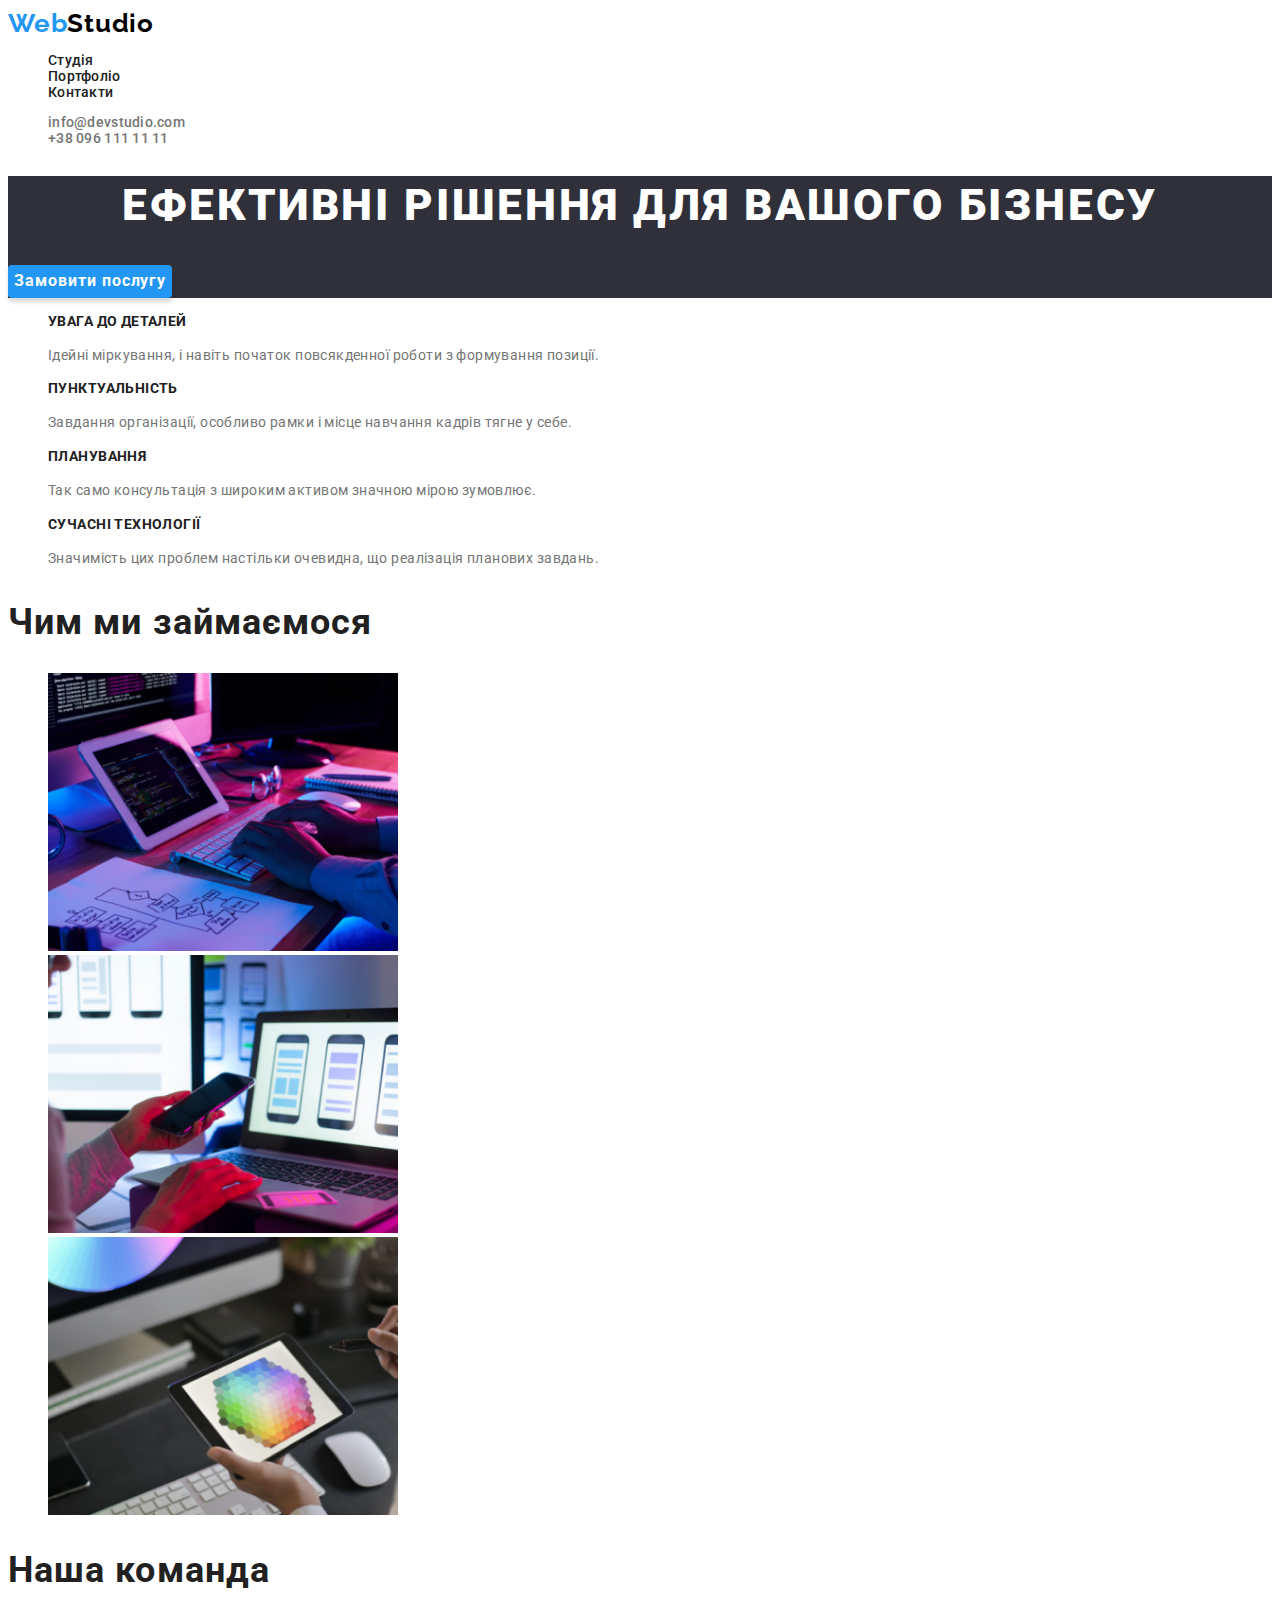
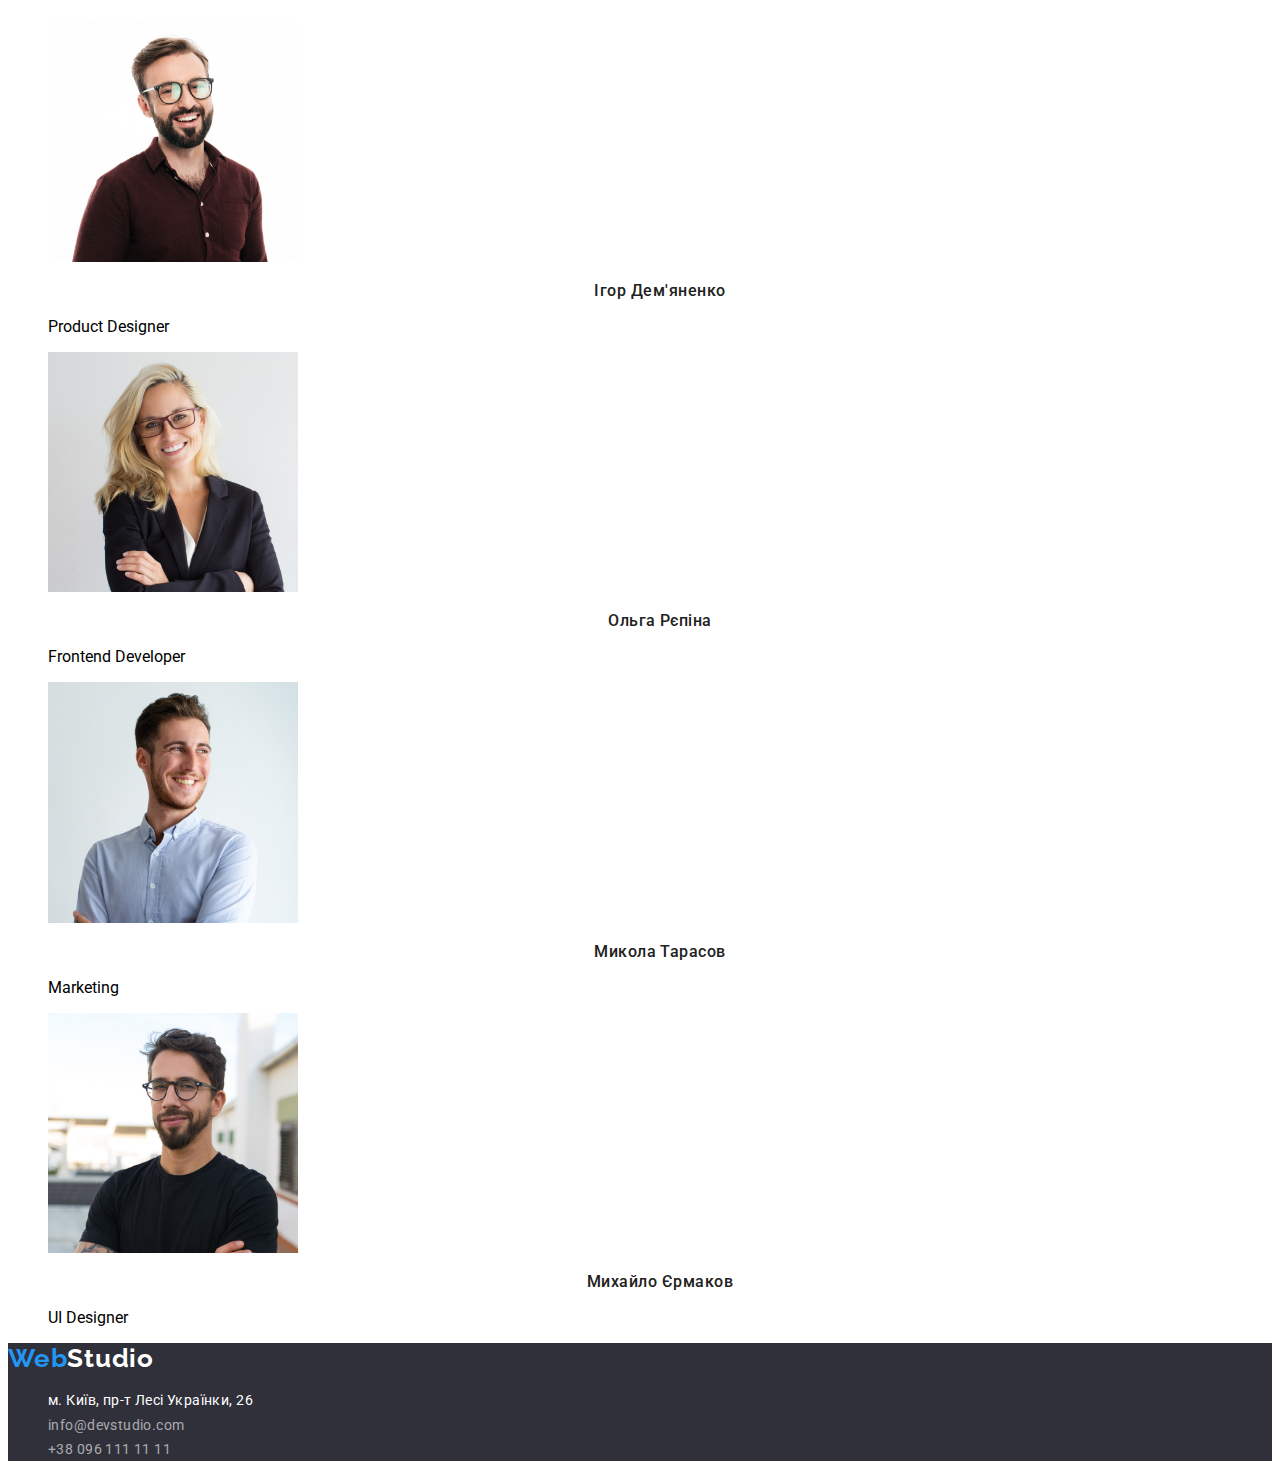
==== index.html @ 88389d33 "Update" ====
<!DOCTYPE html>
<html lang="uk">
  <head>
    <meta charset="UTF-8" />
    <meta http-equiv="X-UA-Compatible" content="IE=edge" />
    <meta name="viewport" content="width=device-width, initial-scale=1.0" />
    <link
      href="https://fonts.googleapis.com/css2?family=Raleway:wght@700&family=Roboto:wght@400;500;700;900&display=swap"
      rel="stylesheet"
    />
    <link rel=“preconnect” href=“<https://fonts.gstatic.com>
    <link rel="stylesheet" href="./css/styles.css" />
    <title>Web Studio</title>
  </head>
  <body>
    <header>
      <nav class="navigation">
        <a class="logo" href="">Web<span class="logo-black">Studio</span></a>
        <ul class="list">
          <li><a class="link" href="">Студія</a></li>
          <li><a class="link" href="./portfolio.html">Портфоліо</a></li>
          <li><a class="link" href="">Контакти</a></li>
        </ul>
      </nav>
      <ul class="contacts">
        <li><a class="contacts-link" href="mailto:info@devstudio.com">info@devstudio.com</a></li>
        <li><a class="contacts-link" href="tel:+380961111111">+38 096 111 11 11</a></li>
      </ul>
    </header>
    <main>
      <section class="section">
        <h1 class="header-one">Ефективні рішення для вашого бізнесу</h1>
        <button class="button" type="button">Замовити послугу</button>
      </section>
      <section>
        <h2 class="visually-hidden">Наші підходи</h2>
        <ul class="list">
          <li>
            <h3 class="header-three">УВАГА ДО ДЕТАЛЕЙ</h3>
            <p class="description-text">
              Ідейні міркування, і навіть початок повсякденної роботи з формування позиції.
            </p>
          </li>
          <li>
            <h3 class="header-three">ПУНКТУАЛЬНІСТЬ</h3>
            <p class="description-text">
              Завдання організації, особливо рамки і місце навчання кадрів тягне у себе.
            </p>
          </li>
          <li>
            <h3 class="header-three">ПЛАНУВАННЯ</h3>
            <p class="description-text">
              Так само консультація з широким активом значною мірою зумовлює.
            </p>
          </li>
          <li>
            <h3 class="header-three">СУЧАСНІ ТЕХНОЛОГІЇ</h3>
            <p class="description-text">
              Значимість цих проблем настільки очевидна, що реалізація планових завдань.
            </p>
          </li>
        </ul>
      </section>
      <section>
        <h2 class="header-two">Чим ми займаємося</h2>
        <ul class="list">
          <li><img src="./images/box_one.png" alt="фото робочого процесу 1" width="350" /></li>
          <li><img src="./images/box_two.png" alt="фото робочого процесу 2" width="350" /></li>
          <li><img src="./images/box_three.png" alt="фото робочого процесу 3" width="350" /></li>
        </ul>
      </section>
      <section>
        <h2 class="header-two">Наша команда</h2>
        <ul class="list">
          <li>
            <img src="./images/card_one.jpg" alt="Фото Product Designer" width="250" />
            <h3 class="card-header">Ігор Дем'яненко</h3>
            <p class="card-description">Product Designer</p>
          </li>
          <li>
            <img src="./images/card_two.jpg" alt="Фото Frontend Developer" width="250" />
            <h3 class="card-header">Ольга Рєпіна</h3>
            <p class="card-description">Frontend Developer</p>
          </li>
          <li>
            <img src="./images/card_three.jpg" alt="Фото Marketing" width="250" />
            <h3 class="card-header">Микола Тарасов</h3>
            <p class="card-description">Marketing</p>
          </li>
          <li>
            <img src="./images/card_four.jpg" alt="Фото UI Designer" width="250" />
            <h3 class="card-header">Михайло Єрмаков</h3>
            <p class="card-description">UI Designer</p>
          </li>
        </ul>
      </section>
    </main>
    <footer>
      <a class="logo" href="./index.html">Web<span class="logo-white">Studio</span></a>
      <address class="address">
        <ul class="list">
          <li>
            <a
              class="address-map"
              href="https://goo.gl/maps/N38Mc1hHMzRrdbT57"
              target="_blank"
              rel="noreferrer noopener"
              >м. Київ, пр-т Лесі Українки, 26</a
            >
          </li>
          <li>
            <a class="address-contacts" href="mailto:info@devstudio.com">info@devstudio.com</a>
          </li>
          <li><a class="address-contacts" href="tel:+380961111111">+38 096 111 11 11</a></li>
        </ul>
      </address>
    </footer>
  </body>
</html>
---- css/styles.css ----
body {
  font-family: 'Roboto', sans-serif;
  background: #ffffff;
}

footer {
  background: #2f303a;
}

:root {
  --brand-color: #2196f3;
  --header-color: #212121;
  --description-color: #757575;
}

/*Logo style*/
.logo {
  font-family: 'Raleway', sans-serif;
  font-weight: 700;
  font-size: 26px;
  line-height: 1.19;

  letter-spacing: 0.03em;
  text-decoration: none;
  color: var(--brand-color);
}

.logo-black {
  color: #000000;
}

.logo-white {
  color: #ffffff;
}

/*Site navigation*/
.navigation {
  font-weight: 500;
  font-size: 14px;
  line-height: 1.14;
  letter-spacing: 0.02em;
}

.navigation .link {
  text-decoration: none;
  color: var(--header-color);
}

.navigation .link:hover {
  text-decoration: none;

  color: var(--brand-color);
}

/*Contacts*/
.contacts {
  font-style: normal;
  font-weight: 500;
  font-size: 14px;
  line-height: 1.14;
  letter-spacing: 0.02em;
  list-style: none;
}

.contacts .contacts-link {
  text-decoration: none;

  color: var(--description-color);
}

.contacts .contacts-link:hover {
  text-decoration: none;

  color: var(--brand-color);
}
/*Section*/
.section {
  background: #2f303a;
}

.header-one {
  font-family: inherit;
  font-weight: 900;
  font-size: 44px;
  line-height: 1.36;

  text-align: center;
  letter-spacing: 0.06em;
  text-transform: uppercase;

  color: #ffffff;
}

/*Button*/
.button {
  font-family: 'Roboto';
  font-style: normal;
  font-weight: 700;
  font-size: 16px;
  line-height: 1.88;
  /* identical to box height, or 188% */

  display: flex;
  align-items: center;
  text-align: center;
  letter-spacing: 0.06em;

  color: #ffffff;

  background: #2196f3;
  box-shadow: 0px 4px 4px rgba(0, 0, 0, 0.15);
  border-radius: 4px;
  border-width: 0;
}

.header-two {
  font-weight: 700;
  font-size: 36px;
  line-height: 42px;
  letter-spacing: 0.03em;

  color: var(--header-color);
}

/*Section two*/

.visually-hidden {
  position: absolute;
  white-space: nowrap;
  width: 1px;
  height: 1px;
  overflow: hidden;
  border: 0;
  padding: 0;
  clip: rect(0 0 0 0);
  clip-path: inset(50%);
  margin: -1px;
}

/*Section three*/
.header-three {
  font-weight: 700;
  font-size: 14px;
  line-height: 1.14;
  letter-spacing: 0.03em;
  text-transform: uppercase;

  color: var(--header-color);
}

.description-text {
  font-weight: 400;
  font-size: 14px;
  line-height: 1.71;

  letter-spacing: 0.03em;

  color: var(--description-color);
}

/*Sectoin four*/

.card-header {
  font-weight: 500;
  font-size: 16px;
  line-height: 1.18;

  text-align: center;
  letter-spacing: 0.03em;

  color: var(--header-color);
}

.description-card {
  font-weight: 400;
  font-size: 16px;
  line-height: 1.18;

  text-align: center;
  letter-spacing: 0.03em;

  color: var(--description-color);
}

/*Address*/

.address {
  font-style: normal;
  font-weight: 400;
  font-size: 14px;
  line-height: 1.74;
  letter-spacing: 0.03em;
}

.address-map {
  text-decoration: none;
  color: #ffffff;
}

.address .address-contacts {
  color: rgba(255, 255, 255, 0.6);
  text-decoration: none;
}

.address .address-contacts:hover {
  color: var(--brand-color);
}

.list {
  list-style: none;
}

/*Page portfolio*/

.buttons {
  font-family: Roboto;
  font-weight: 500;
  font-style: normal;
  font-size: 14px;
  line-height: 1.62;
  text-align: center;
  letter-spacing: 0.03em;
  color: var(--header-color);

  border-width: 0;
}
.buttons:hover {
  color: #ffffff;
  background: var(--brand-color);
  border-radius: 4px;
}

.portfolio-header {
  font-weight: 700;
  font-size: 18px;
  line-height: 2;
  letter-spacing: 0.06em;

  color: var(--header-color);
}

.portfolio-description {
  font-weight: 400;
  font-size: 16px;
  line-height: 1.88;
  letter-spacing: 0.03em;

  color: var(--description-color);
}
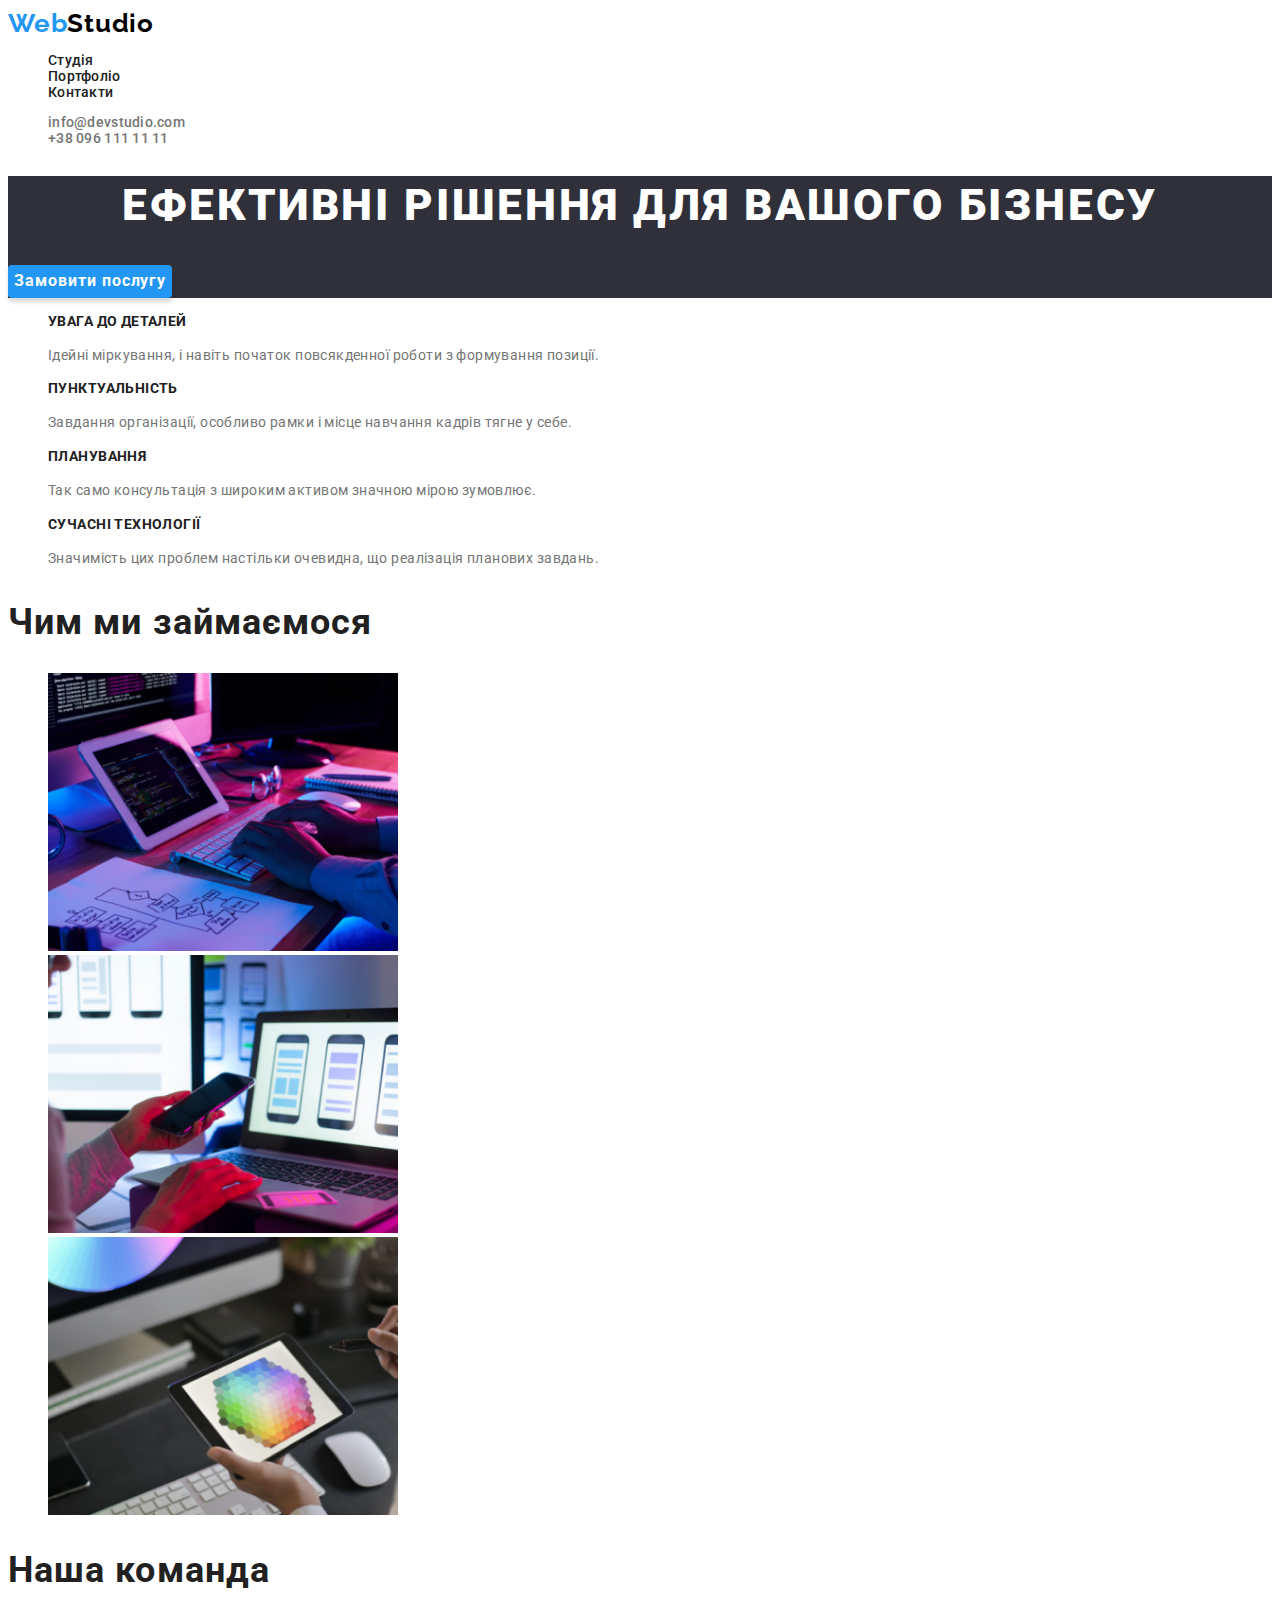
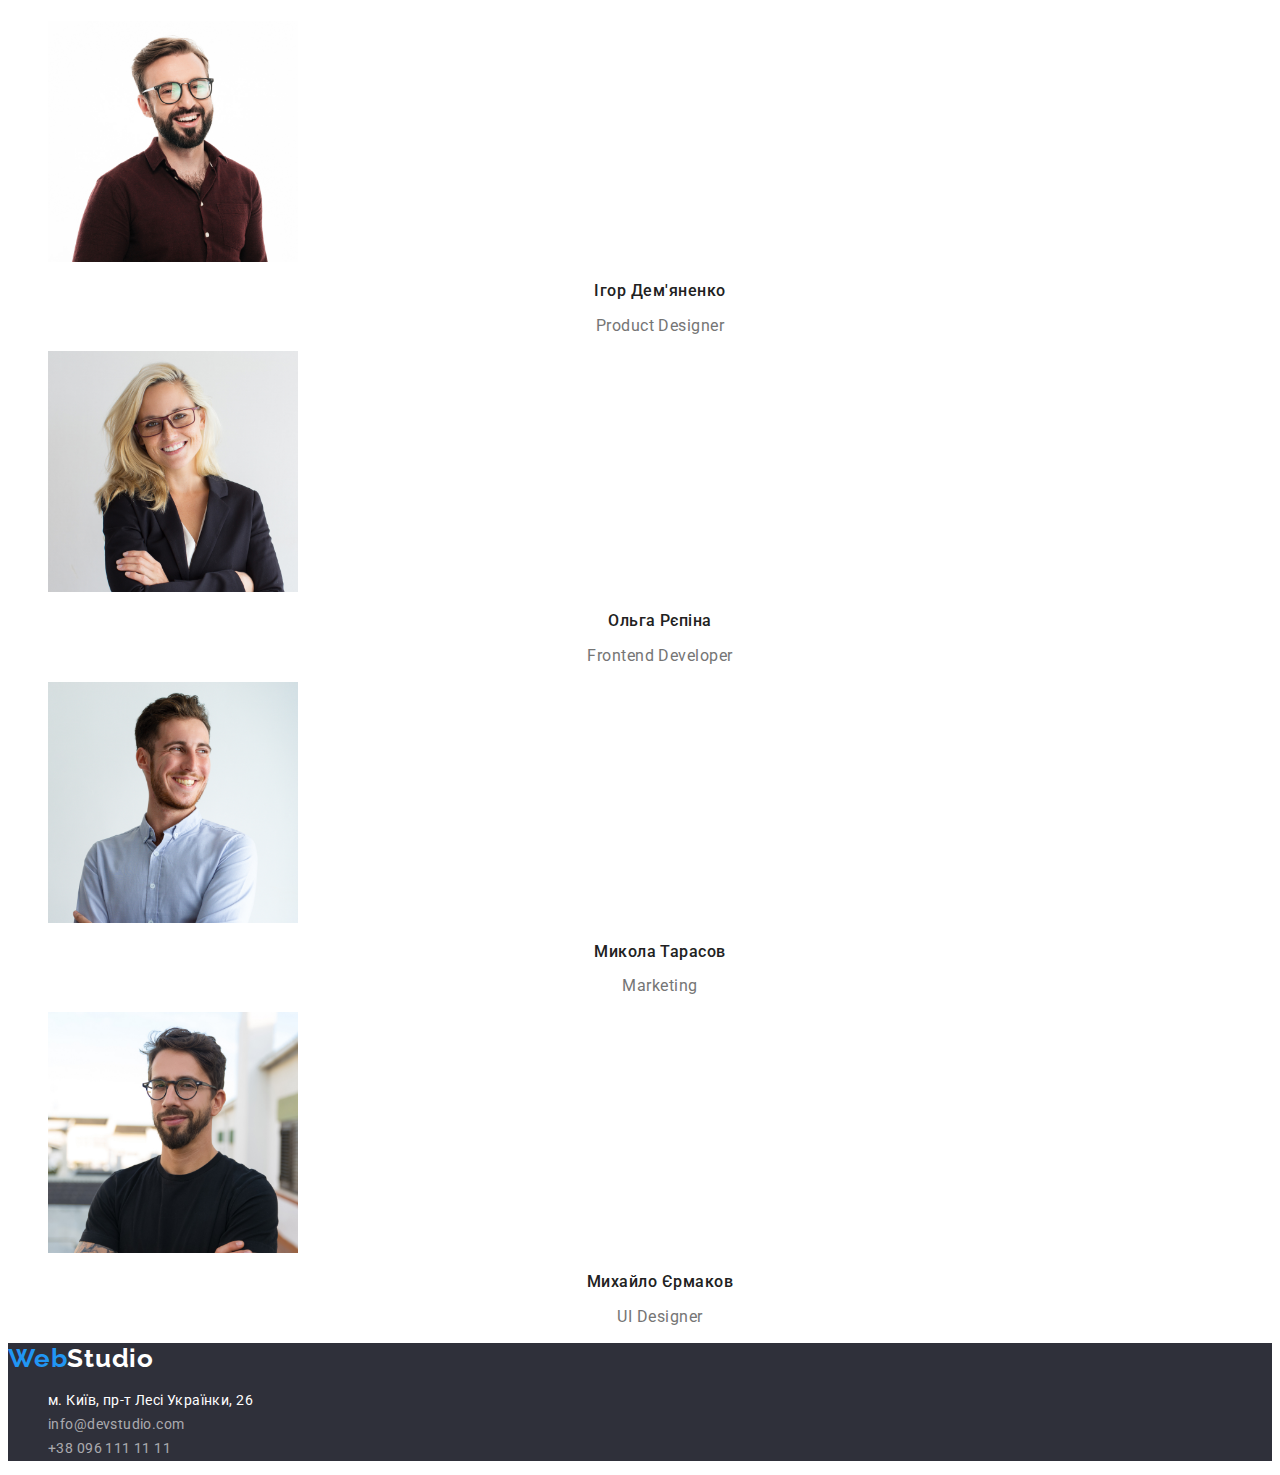
==== commit 29c21386: "Update" ====
--- a/index.html
+++ b/index.html
@@ -8,7 +8,7 @@
       href="https://fonts.googleapis.com/css2?family=Raleway:wght@700&family=Roboto:wght@400;500;700;900&display=swap"
       rel="stylesheet"
     />
-    <link rel=“preconnect” href=“<https://fonts.gstatic.com>
+    <link rel="preconnect" href="https://fonts.gstatic.com" />
     <link rel="stylesheet" href="./css/styles.css" />
     <title>Web Studio</title>
   </head>
--- a/css/styles.css
+++ b/css/styles.css
@@ -11,6 +11,8 @@
   --brand-color: #2196f3;
   --header-color: #212121;
   --description-color: #757575;
+  --white-color: #ffffff;
+  --black-color: #000000;
 }
 
 /*Logo style*/
@@ -26,11 +28,11 @@
 }
 
 .logo-black {
-  color: #000000;
+  color: var(--black-color);
 }
 
 .logo-white {
-  color: #ffffff;
+  color: var(--white-color);
 }
 
 /*Site navigation*/
@@ -40,15 +42,24 @@
   line-height: 1.14;
   letter-spacing: 0.02em;
 }
+.list {
+  list-style: none;
+}
+
+.link {
+  text-decoration: none;
+}
 
 .navigation .link {
-  text-decoration: none;
-  color: var(--header-color);
-}
-
-.navigation .link:hover {
-  text-decoration: none;
-
+  color: var(--header-color);
+}
+
+.navigation .link:hover,
+.navigation .link:focus {
+  color: var(--brand-color);
+}
+
+.navigation .link.current {
   color: var(--brand-color);
 }
 
@@ -68,7 +79,8 @@
   color: var(--description-color);
 }
 
-.contacts .contacts-link:hover {
+.contacts .contacts-link:hover,
+.contacts .contacts-link:focus {
   text-decoration: none;
 
   color: var(--brand-color);
@@ -88,7 +100,7 @@
   letter-spacing: 0.06em;
   text-transform: uppercase;
 
-  color: #ffffff;
+  color: var(--white-color);
 }
 
 /*Button*/
@@ -98,19 +110,20 @@
   font-weight: 700;
   font-size: 16px;
   line-height: 1.88;
-  /* identical to box height, or 188% */
 
   display: flex;
   align-items: center;
   text-align: center;
   letter-spacing: 0.06em;
 
-  color: #ffffff;
+  color: var(--white-color);
 
   background: #2196f3;
   box-shadow: 0px 4px 4px rgba(0, 0, 0, 0.15);
   border-radius: 4px;
   border-width: 0;
+
+  cursor: pointer;
 }
 
 .header-two {
@@ -171,7 +184,7 @@
   color: var(--header-color);
 }
 
-.description-card {
+.card-description {
   font-weight: 400;
   font-size: 16px;
   line-height: 1.18;
@@ -194,7 +207,7 @@
 
 .address-map {
   text-decoration: none;
-  color: #ffffff;
+  color: var(--white-color);
 }
 
 .address .address-contacts {
@@ -202,17 +215,14 @@
   text-decoration: none;
 }
 
-.address .address-contacts:hover {
-  color: var(--brand-color);
-}
-
-.list {
-  list-style: none;
+.address .address-contacts:hover,
+.address .address-contacts:focus {
+  color: var(--brand-color);
 }
 
 /*Page portfolio*/
 
-.buttons {
+.portfolio-buttons {
   font-family: Roboto;
   font-weight: 500;
   font-style: normal;
@@ -223,9 +233,12 @@
   color: var(--header-color);
 
   border-width: 0;
-}
-.buttons:hover {
-  color: #ffffff;
+
+  cursor: pointer;
+}
+.portfolio-buttons:hover,
+.portfolio-buttons:focus {
+  color: var(--white-color);
   background: var(--brand-color);
   border-radius: 4px;
 }
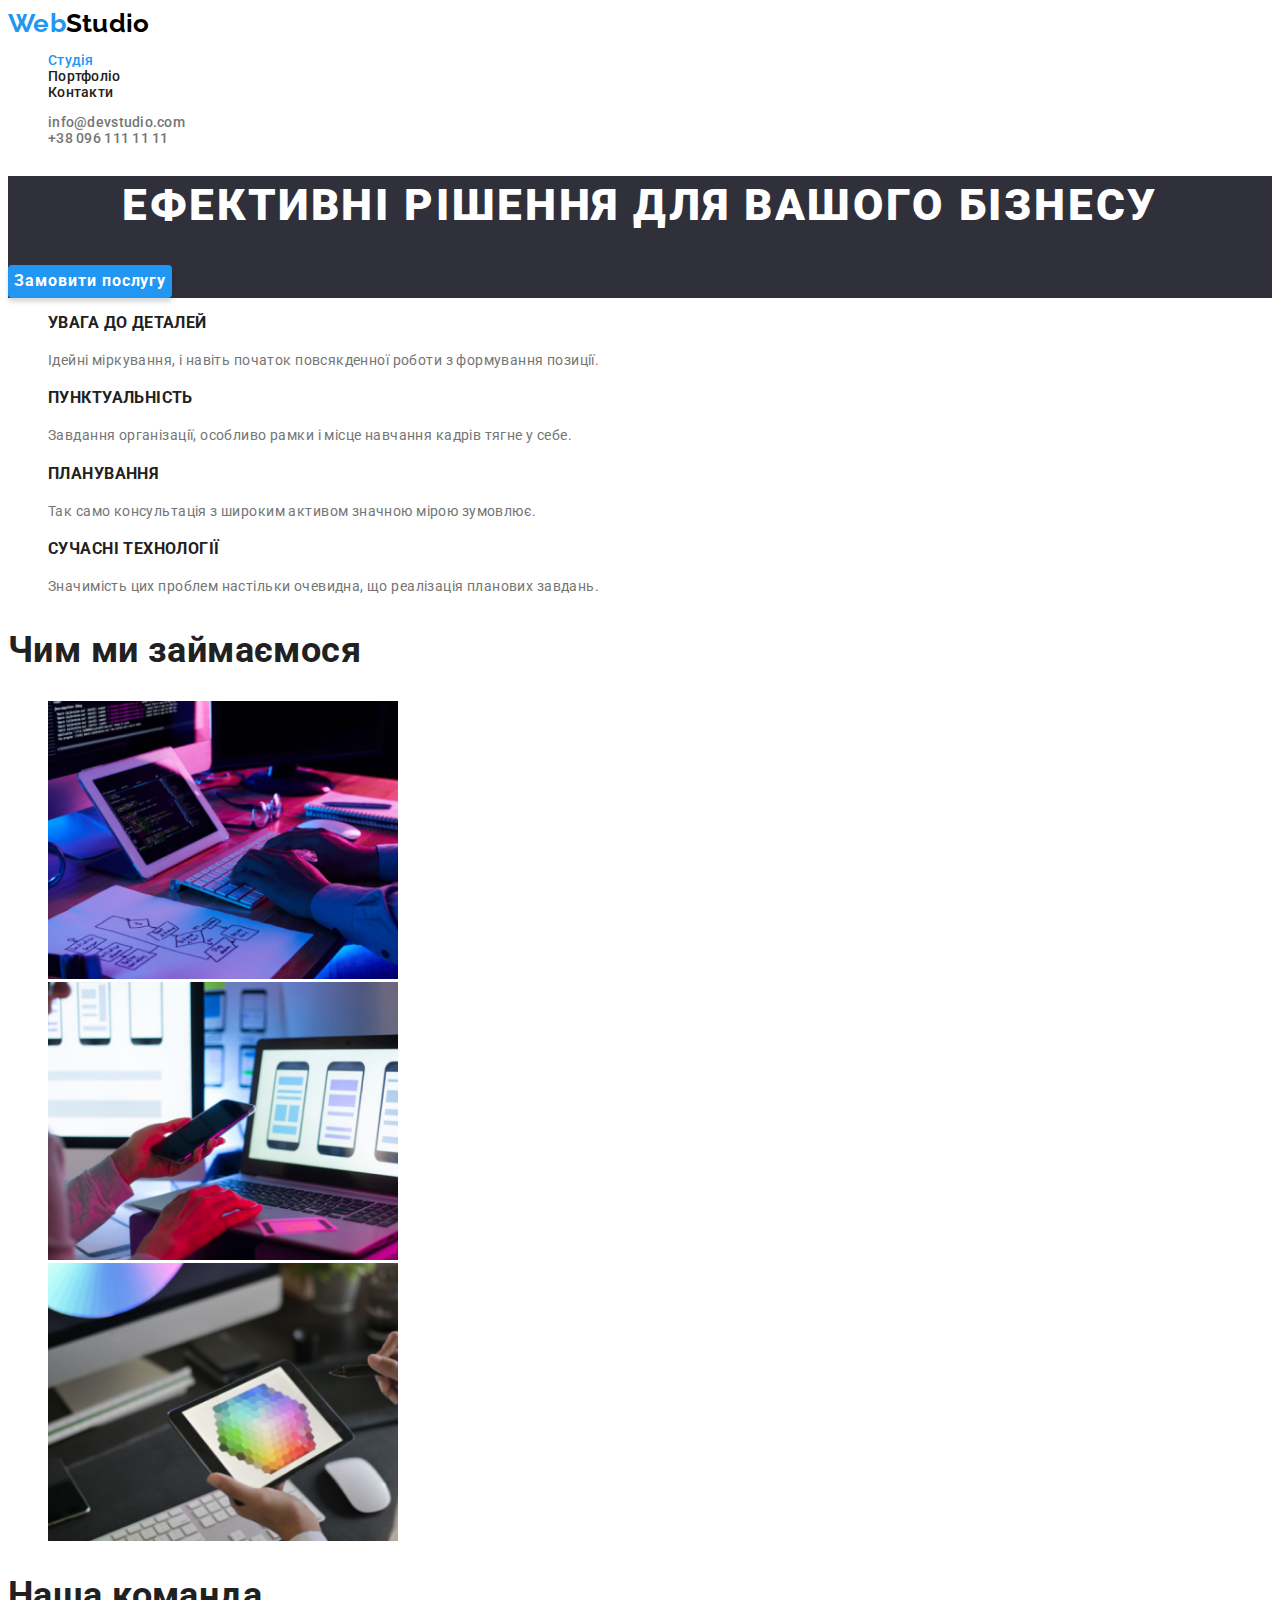
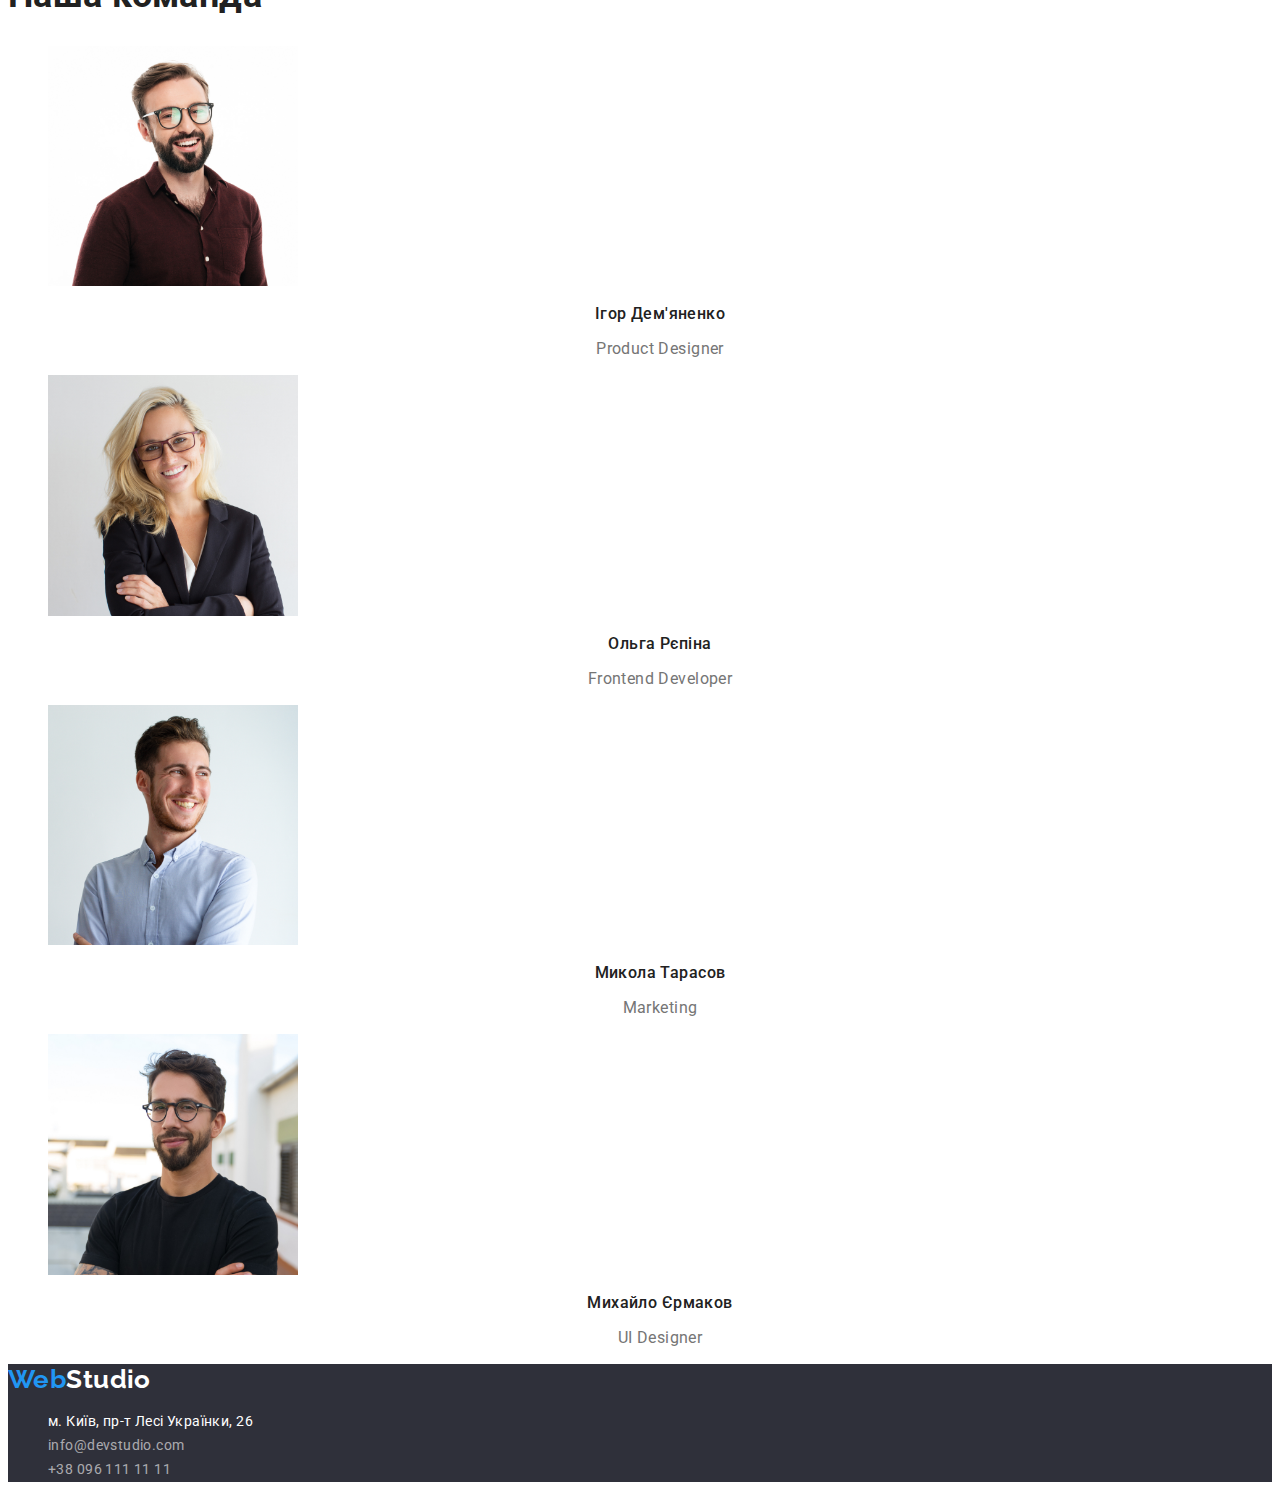
==== commit e3e67f9a: "Update" ====
--- a/index.html
+++ b/index.html
@@ -17,7 +17,7 @@
       <nav class="navigation">
         <a class="logo" href="">Web<span class="logo-black">Studio</span></a>
         <ul class="list">
-          <li><a class="link" href="">Студія</a></li>
+          <li><a class="link current" href="./index.html">Студія</a></li>
           <li><a class="link" href="./portfolio.html">Портфоліо</a></li>
           <li><a class="link" href="">Контакти</a></li>
         </ul>
--- a/css/styles.css
+++ b/css/styles.css
@@ -1,10 +1,13 @@
 body {
   font-family: 'Roboto', sans-serif;
-  background: #ffffff;
+  background: var(--background-body);
+  font-size: 14px;
+  letter-spacing: 0.03em;
+  color: var(--black-color);
 }
 
 footer {
-  background: #2f303a;
+  background: var(--background-dark);
 }
 
 :root {
@@ -13,6 +16,9 @@
   --description-color: #757575;
   --white-color: #ffffff;
   --black-color: #000000;
+  --background-body: #ffffff;
+  --background-dark: #2f303a;
+  --address-color: rgba(255, 255, 255, 0.6);
 }
 
 /*Logo style*/
@@ -22,7 +28,6 @@
   font-size: 26px;
   line-height: 1.19;
 
-  letter-spacing: 0.03em;
   text-decoration: none;
   color: var(--brand-color);
 }
@@ -38,7 +43,6 @@
 /*Site navigation*/
 .navigation {
   font-weight: 500;
-  font-size: 14px;
   line-height: 1.14;
   letter-spacing: 0.02em;
 }
@@ -67,7 +71,6 @@
 .contacts {
   font-style: normal;
   font-weight: 500;
-  font-size: 14px;
   line-height: 1.14;
   letter-spacing: 0.02em;
   list-style: none;
@@ -87,7 +90,7 @@
 }
 /*Section*/
 .section {
-  background: #2f303a;
+  background: var(--background-dark);
 }
 
 .header-one {
@@ -118,7 +121,7 @@
 
   color: var(--white-color);
 
-  background: #2196f3;
+  background: var(--brand-color);
   box-shadow: 0px 4px 4px rgba(0, 0, 0, 0.15);
   border-radius: 4px;
   border-width: 0;
@@ -130,7 +133,6 @@
   font-weight: 700;
   font-size: 36px;
   line-height: 42px;
-  letter-spacing: 0.03em;
 
   color: var(--header-color);
 }
@@ -153,21 +155,15 @@
 /*Section three*/
 .header-three {
   font-weight: 700;
-  font-size: 14px;
   line-height: 1.14;
-  letter-spacing: 0.03em;
   text-transform: uppercase;
 
   color: var(--header-color);
 }
 
 .description-text {
-  font-weight: 400;
-  font-size: 14px;
   line-height: 1.71;
 
-  letter-spacing: 0.03em;
-
   color: var(--description-color);
 }
 
@@ -179,18 +175,15 @@
   line-height: 1.18;
 
   text-align: center;
-  letter-spacing: 0.03em;
 
   color: var(--header-color);
 }
 
 .card-description {
-  font-weight: 400;
   font-size: 16px;
   line-height: 1.18;
 
   text-align: center;
-  letter-spacing: 0.03em;
 
   color: var(--description-color);
 }
@@ -199,10 +192,8 @@
 
 .address {
   font-style: normal;
-  font-weight: 400;
-  font-size: 14px;
   line-height: 1.74;
-  letter-spacing: 0.03em;
+  letter-spacing: var(--typical-letter-spacing);
 }
 
 .address-map {
@@ -211,7 +202,7 @@
 }
 
 .address .address-contacts {
-  color: rgba(255, 255, 255, 0.6);
+  color: var(--address-color);
   text-decoration: none;
 }
 
@@ -223,13 +214,11 @@
 /*Page portfolio*/
 
 .portfolio-buttons {
-  font-family: Roboto;
-  font-weight: 500;
-  font-style: normal;
-  font-size: 14px;
+  font-family: Roboto, sans-serif;
+  font-weight: 500;
+  font-size: 16px;
   line-height: 1.62;
   text-align: center;
-  letter-spacing: 0.03em;
   color: var(--header-color);
 
   border-width: 0;
@@ -253,10 +242,8 @@
 }
 
 .portfolio-description {
-  font-weight: 400;
   font-size: 16px;
   line-height: 1.88;
-  letter-spacing: 0.03em;
-
-  color: var(--description-color);
-}
+
+  color: var(--description-color);
+}
